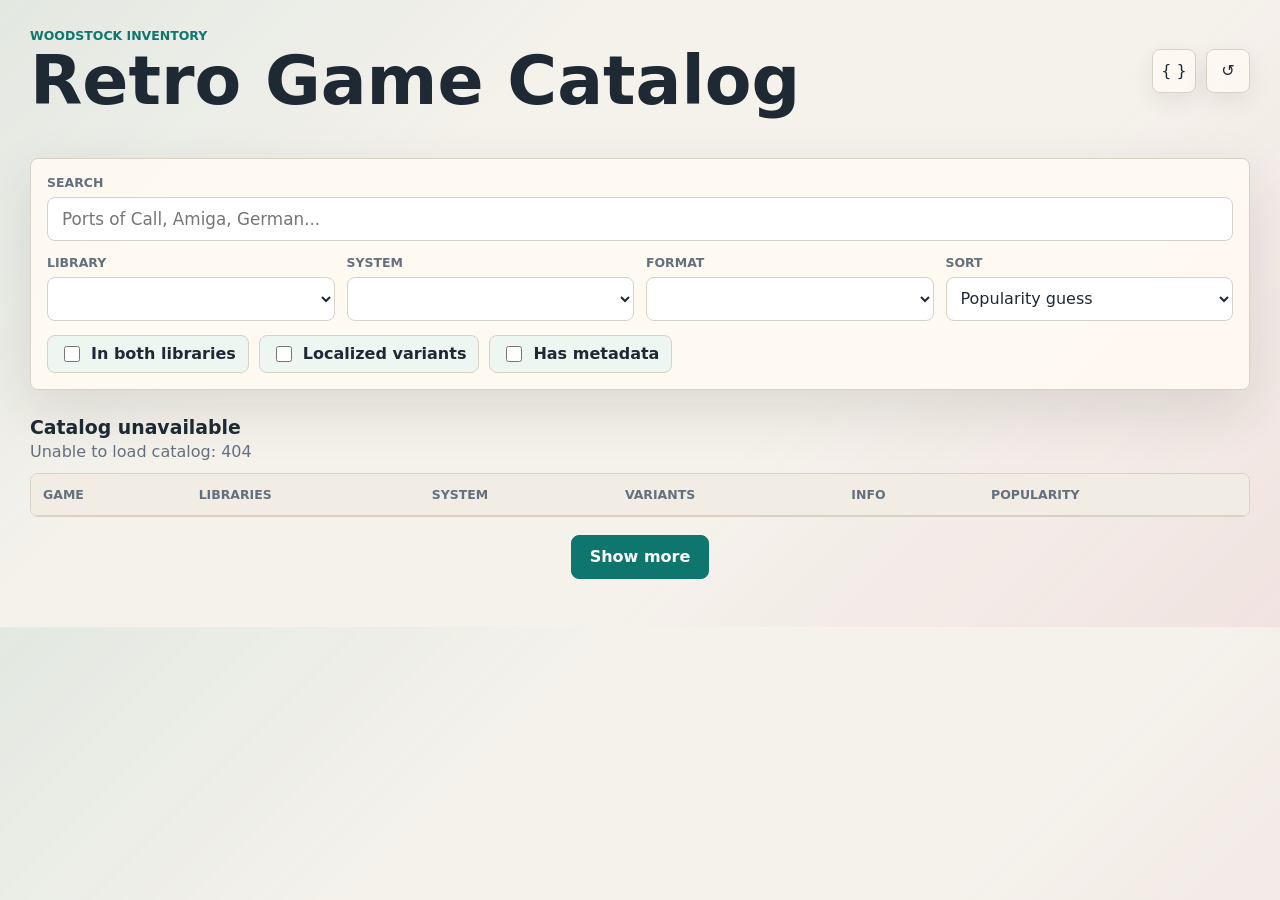
==== index.html @ 7c15be8e "Create retro game catalog app" ====
<!doctype html>
<html lang="en">
  <head>
    <meta charset="UTF-8" />
    <meta name="viewport" content="width=device-width, initial-scale=1.0" />
    <title>Retro Game Catalog</title>
    <link rel="stylesheet" href="./src/styles.css" />
  </head>
  <body>
    <main class="shell">
      <header class="topbar">
        <div>
          <p class="eyebrow">Woodstock inventory</p>
          <h1>Retro Game Catalog</h1>
        </div>
        <div class="top-actions">
          <a class="icon-link" href="./public/catalog.json" title="Open catalog JSON" aria-label="Open catalog JSON">
            <span aria-hidden="true">{ }</span>
          </a>
          <button class="icon-button" id="resetButton" type="button" title="Reset filters" aria-label="Reset filters">
            <span aria-hidden="true">↺</span>
          </button>
        </div>
      </header>

      <section class="stats" id="stats" aria-label="Catalog summary"></section>

      <section class="controls" aria-label="Catalog controls">
        <label class="search-box">
          <span>Search</span>
          <input id="searchInput" type="search" autocomplete="off" placeholder="Ports of Call, Amiga, German..." />
        </label>

        <div class="control-grid">
          <label>
            <span>Library</span>
            <select id="sourceSelect"></select>
          </label>
          <label>
            <span>System</span>
            <select id="platformSelect"></select>
          </label>
          <label>
            <span>Format</span>
            <select id="collectionSelect"></select>
          </label>
          <label>
            <span>Sort</span>
            <select id="sortSelect">
              <option value="popularity">Popularity guess</option>
              <option value="title">Title</option>
              <option value="libraries">Libraries</option>
              <option value="platform">Platform</option>
              <option value="variants">Variants</option>
              <option value="metadata">Metadata</option>
            </select>
          </label>
        </div>

        <div class="toggles">
          <label class="toggle">
            <input id="bothToggle" type="checkbox" />
            <span>In both libraries</span>
          </label>
          <label class="toggle">
            <input id="languageToggle" type="checkbox" />
            <span>Localized variants</span>
          </label>
          <label class="toggle">
            <input id="metadataToggle" type="checkbox" />
            <span>Has metadata</span>
          </label>
        </div>
      </section>

      <section class="result-head">
        <div>
          <h2 id="resultTitle">Games</h2>
          <p id="resultMeta"></p>
        </div>
      </section>

      <section class="games-table-wrap" aria-live="polite">
        <table class="games-table">
          <thead>
            <tr>
              <th>Game</th>
              <th>Libraries</th>
              <th>System</th>
              <th>Variants</th>
              <th>Info</th>
              <th>Popularity</th>
            </tr>
          </thead>
          <tbody id="games"></tbody>
        </table>
      </section>
      <div class="load-row">
        <button class="load-button" id="loadMoreButton" type="button">Show more</button>
      </div>
    </main>

    <template id="statTemplate">
      <article class="stat">
        <span></span>
        <strong></strong>
      </article>
    </template>

    <template id="gameTemplate">
      <tr class="game-row">
        <td class="game-cell">
          <details>
            <summary>
              <strong></strong>
              <span class="game-note"></span>
            </summary>
            <div class="variant-list"></div>
          </details>
        </td>
        <td class="library-cell"></td>
        <td class="system-cell"></td>
        <td class="variant-cell"></td>
        <td class="metadata-cell"></td>
        <td class="popularity-cell"></td>
      </tr>
    </template>

    <script type="module" src="./src/app.js"></script>
  </body>
</html>
---- src/styles.css ----
:root {
  color-scheme: light;
  --bg: #f5f2ec;
  --ink: #1f2933;
  --muted: #64707d;
  --line: #d8d1c5;
  --panel: #fffaf2;
  --panel-2: #eef6f2;
  --accent: #0f766e;
  --accent-2: #b8325f;
  --accent-3: #5b6ee1;
  --shadow: 0 20px 55px rgba(41, 38, 32, 0.12);
  font-family:
    Inter, ui-sans-serif, system-ui, -apple-system, BlinkMacSystemFont, "Segoe UI", sans-serif;
}

* {
  box-sizing: border-box;
}

body {
  min-width: 320px;
  margin: 0;
  background:
    linear-gradient(135deg, rgba(15, 118, 110, 0.08), transparent 28rem),
    linear-gradient(315deg, rgba(184, 50, 95, 0.08), transparent 32rem),
    var(--bg);
  color: var(--ink);
}

button,
input,
select {
  font: inherit;
}

.shell {
  width: min(1220px, calc(100% - 32px));
  margin: 0 auto;
  padding: 28px 0 48px;
}

.topbar,
.result-head {
  display: flex;
  align-items: center;
  justify-content: space-between;
  gap: 18px;
}

.eyebrow {
  margin: 0 0 6px;
  color: var(--accent);
  font-size: 0.78rem;
  font-weight: 800;
  letter-spacing: 0;
  text-transform: uppercase;
}

h1,
h2,
h3,
p {
  margin: 0;
}

h1 {
  font-size: 4.25rem;
  line-height: 0.95;
}

h2 {
  font-size: 1.18rem;
}

.top-actions {
  display: flex;
  gap: 10px;
}

.icon-button,
.icon-link {
  display: inline-grid;
  width: 44px;
  height: 44px;
  place-items: center;
  border: 1px solid var(--line);
  border-radius: 8px;
  background: rgba(255, 250, 242, 0.85);
  color: var(--ink);
  box-shadow: 0 8px 22px rgba(41, 38, 32, 0.08);
  cursor: pointer;
  text-decoration: none;
}

.icon-button:hover,
.icon-link:hover {
  border-color: var(--accent);
  color: var(--accent);
}

.stats {
  display: grid;
  grid-template-columns: repeat(5, minmax(0, 1fr));
  gap: 12px;
  margin: 26px 0 18px;
}

.stat {
  min-height: 92px;
  padding: 16px;
  border: 1px solid var(--line);
  border-radius: 8px;
  background: rgba(255, 250, 242, 0.8);
  box-shadow: var(--shadow);
}

.stat span {
  display: block;
  color: var(--muted);
  font-size: 0.78rem;
  font-weight: 750;
  text-transform: uppercase;
}

.stat strong {
  display: block;
  margin-top: 8px;
  font-size: 2.1rem;
}

.controls {
  padding: 16px;
  border: 1px solid var(--line);
  border-radius: 8px;
  background: rgba(255, 250, 242, 0.92);
  box-shadow: var(--shadow);
}

.search-box,
.control-grid label {
  display: grid;
  gap: 7px;
}

.search-box span,
.control-grid span {
  color: var(--muted);
  font-size: 0.78rem;
  font-weight: 800;
  text-transform: uppercase;
}

input[type="search"],
select {
  width: 100%;
  min-height: 44px;
  border: 1px solid var(--line);
  border-radius: 8px;
  background: white;
  color: var(--ink);
}

input[type="search"] {
  padding: 0 14px;
  font-size: 1.05rem;
}

select {
  padding: 0 10px;
}

.control-grid {
  display: grid;
  grid-template-columns: repeat(4, minmax(0, 1fr));
  gap: 12px;
  margin-top: 14px;
}

.toggles {
  display: flex;
  flex-wrap: wrap;
  gap: 10px;
  margin-top: 14px;
}

.toggle {
  display: inline-flex;
  min-height: 38px;
  align-items: center;
  gap: 8px;
  padding: 0 12px;
  border: 1px solid var(--line);
  border-radius: 8px;
  background: var(--panel-2);
  color: var(--ink);
  font-weight: 700;
}

.toggle input {
  width: 16px;
  height: 16px;
  accent-color: var(--accent);
}

.result-head {
  margin: 26px 0 12px;
}

#resultMeta {
  margin-top: 4px;
  color: var(--muted);
}

.games-table-wrap {
  overflow-x: auto;
  border: 1px solid var(--line);
  border-radius: 8px;
  background: rgba(255, 250, 242, 0.82);
}

.games-table {
  width: 100%;
  min-width: 980px;
  border-collapse: collapse;
}

.games-table th,
.games-table td {
  padding: 13px 12px;
  border-bottom: 1px solid var(--line);
  text-align: left;
  vertical-align: top;
}

.games-table th {
  position: sticky;
  top: 0;
  z-index: 1;
  background: #f1ece4;
  color: var(--muted);
  font-size: 0.78rem;
  font-weight: 850;
  text-transform: uppercase;
}

.games-table tr:hover td {
  background: rgba(255, 255, 255, 0.52);
}

.game-cell {
  min-width: 300px;
}

details summary {
  display: flex;
  align-items: baseline;
  gap: 9px;
  cursor: pointer;
  list-style: none;
}

details summary::-webkit-details-marker {
  display: none;
}

details summary::before {
  content: "▸";
  color: var(--accent);
  font-size: 0.85rem;
}

details[open] summary::before {
  content: "▾";
}

summary strong {
  overflow-wrap: anywhere;
}

.game-note {
  color: var(--muted);
  font-size: 0.82rem;
  white-space: nowrap;
}

.variant-list {
  display: grid;
  gap: 8px;
  margin-top: 12px;
}

.game-info {
  display: grid;
  gap: 12px;
  padding: 12px;
  border: 1px solid rgba(15, 118, 110, 0.22);
  border-radius: 8px;
  background: rgba(255, 255, 255, 0.56);
}

.external-link {
  width: fit-content;
  color: var(--accent);
  font-weight: 850;
  text-decoration: none;
}

.external-link:hover {
  text-decoration: underline;
}

.description-block {
  display: grid;
  gap: 8px;
  max-width: 760px;
}

.description-block h4 {
  margin: 0;
  color: var(--muted);
  font-size: 0.78rem;
  text-transform: uppercase;
}

.description-block p {
  color: #354250;
  font-size: 0.88rem;
  line-height: 1.45;
}

.variant-row {
  display: grid;
  gap: 3px;
  padding: 9px 10px;
  border-left: 3px solid rgba(15, 118, 110, 0.28);
  background: rgba(238, 246, 242, 0.65);
}

.variant-row strong {
  font-size: 0.9rem;
}

.variant-row span {
  color: var(--muted);
  font-size: 0.78rem;
}

.variant-row code {
  color: #596674;
  font-family: "SFMono-Regular", Consolas, "Liberation Mono", monospace;
  font-size: 0.74rem;
  overflow-wrap: anywhere;
}

.library-cell,
.system-cell,
.variant-cell,
.metadata-cell {
  display: flex;
  flex-wrap: wrap;
  gap: 6px;
}

.metadata-cell {
  max-width: 360px;
}

.badge {
  display: inline-flex;
  min-height: 24px;
  align-items: center;
  padding: 2px 8px;
  border-radius: 999px;
  background: #e9e3d8;
  color: #303842;
  font-size: 0.74rem;
  font-weight: 800;
  white-space: nowrap;
}

.badge.source-batocera {
  background: #dff2ef;
  color: #075c55;
}

.badge.source-pimiga {
  background: #f7dce6;
  color: #8e1d45;
}

.badge.both {
  background: #e3e6ff;
  color: #3443a4;
}

.badge.external {
  background: #e8f4ff;
  color: #185a91;
}

.empty {
  padding: 28px;
  border: 1px dashed var(--line);
  border-radius: 8px;
  background: rgba(255, 250, 242, 0.75);
  color: var(--muted);
}

.load-row {
  display: flex;
  justify-content: center;
  margin-top: 18px;
}

.load-button {
  min-height: 44px;
  padding: 0 18px;
  border: 1px solid var(--accent);
  border-radius: 8px;
  background: var(--accent);
  color: white;
  font-weight: 800;
  cursor: pointer;
}

.load-button:hover {
  background: #0b5f59;
}

.load-button[hidden] {
  display: none;
}

@media (max-width: 860px) {
  .shell {
    width: min(100% - 20px, 1220px);
    padding-top: 18px;
  }

  .topbar,
  .result-head {
    align-items: flex-start;
  }

  h1 {
    font-size: 2.35rem;
  }

  .stat strong {
    font-size: 1.75rem;
  }

  .stats,
  .control-grid {
    grid-template-columns: 1fr;
  }

  .games-table {
    min-width: 780px;
  }
}
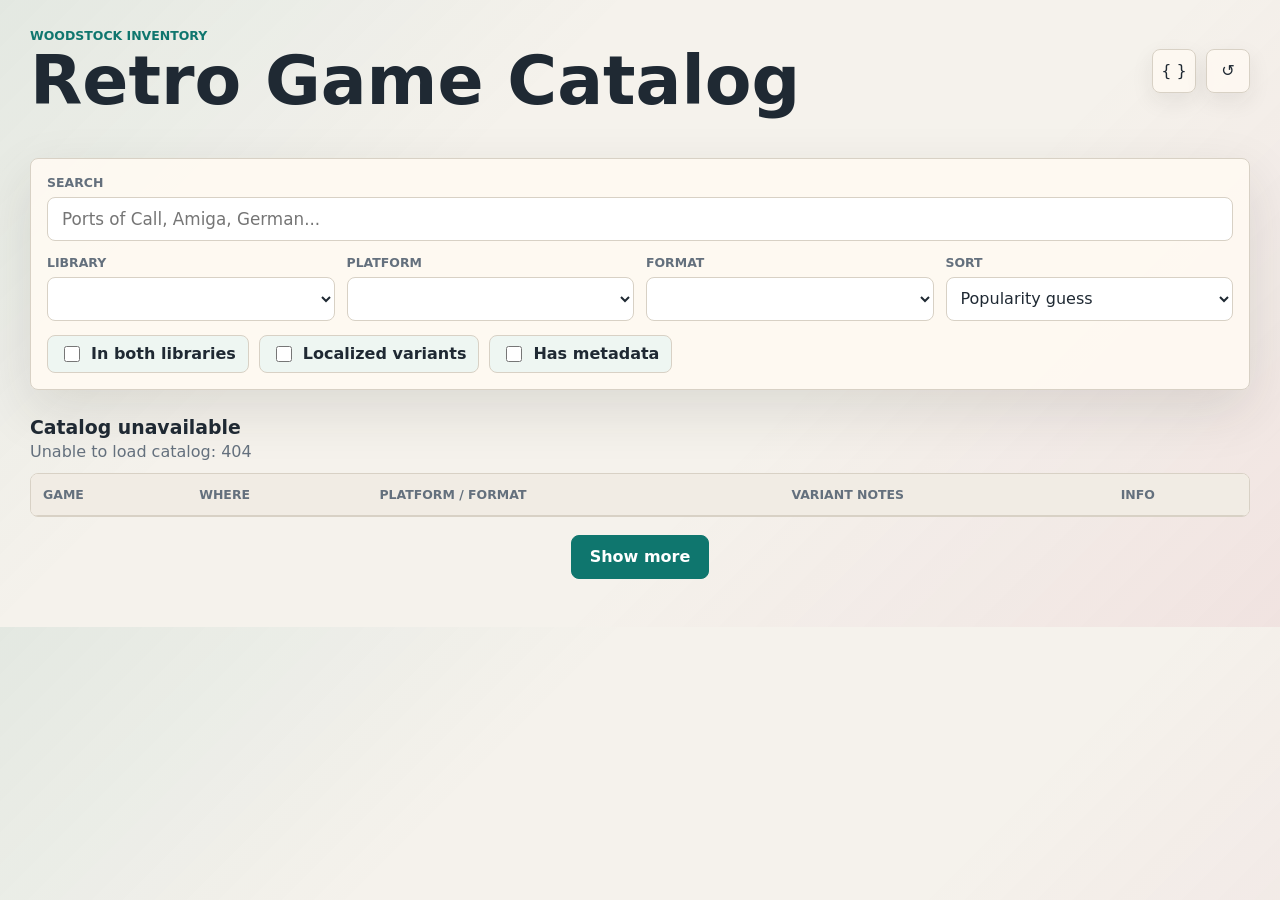
==== commit 451d3fa8: "Optimize catalog loading and simplify table" ====
--- a/index.html
+++ b/index.html
@@ -37,7 +37,7 @@
             <select id="sourceSelect"></select>
           </label>
           <label>
-            <span>System</span>
+            <span>Platform</span>
             <select id="platformSelect"></select>
           </label>
           <label>
@@ -85,11 +85,10 @@
           <thead>
             <tr>
               <th>Game</th>
-              <th>Libraries</th>
-              <th>System</th>
-              <th>Variants</th>
+              <th>Where</th>
+              <th>Platform / format</th>
+              <th>Variant notes</th>
               <th>Info</th>
-              <th>Popularity</th>
             </tr>
           </thead>
           <tbody id="games"></tbody>
@@ -119,10 +118,9 @@
           </details>
         </td>
         <td class="library-cell"></td>
-        <td class="system-cell"></td>
+        <td class="platform-format-cell"></td>
         <td class="variant-cell"></td>
-        <td class="metadata-cell"></td>
-        <td class="popularity-cell"></td>
+        <td class="info-cell"></td>
       </tr>
     </template>
 
--- a/src/styles.css
+++ b/src/styles.css
@@ -221,7 +221,7 @@
 
 .games-table {
   width: 100%;
-  min-width: 980px;
+  min-width: 900px;
   border-collapse: collapse;
 }
 
@@ -354,16 +354,21 @@
 }
 
 .library-cell,
-.system-cell,
+.platform-format-cell,
 .variant-cell,
-.metadata-cell {
+.info-cell {
   display: flex;
   flex-wrap: wrap;
   gap: 6px;
 }
 
-.metadata-cell {
+.info-cell {
   max-width: 360px;
+}
+
+.detail-loading {
+  color: var(--muted);
+  font-size: 0.86rem;
 }
 
 .badge {
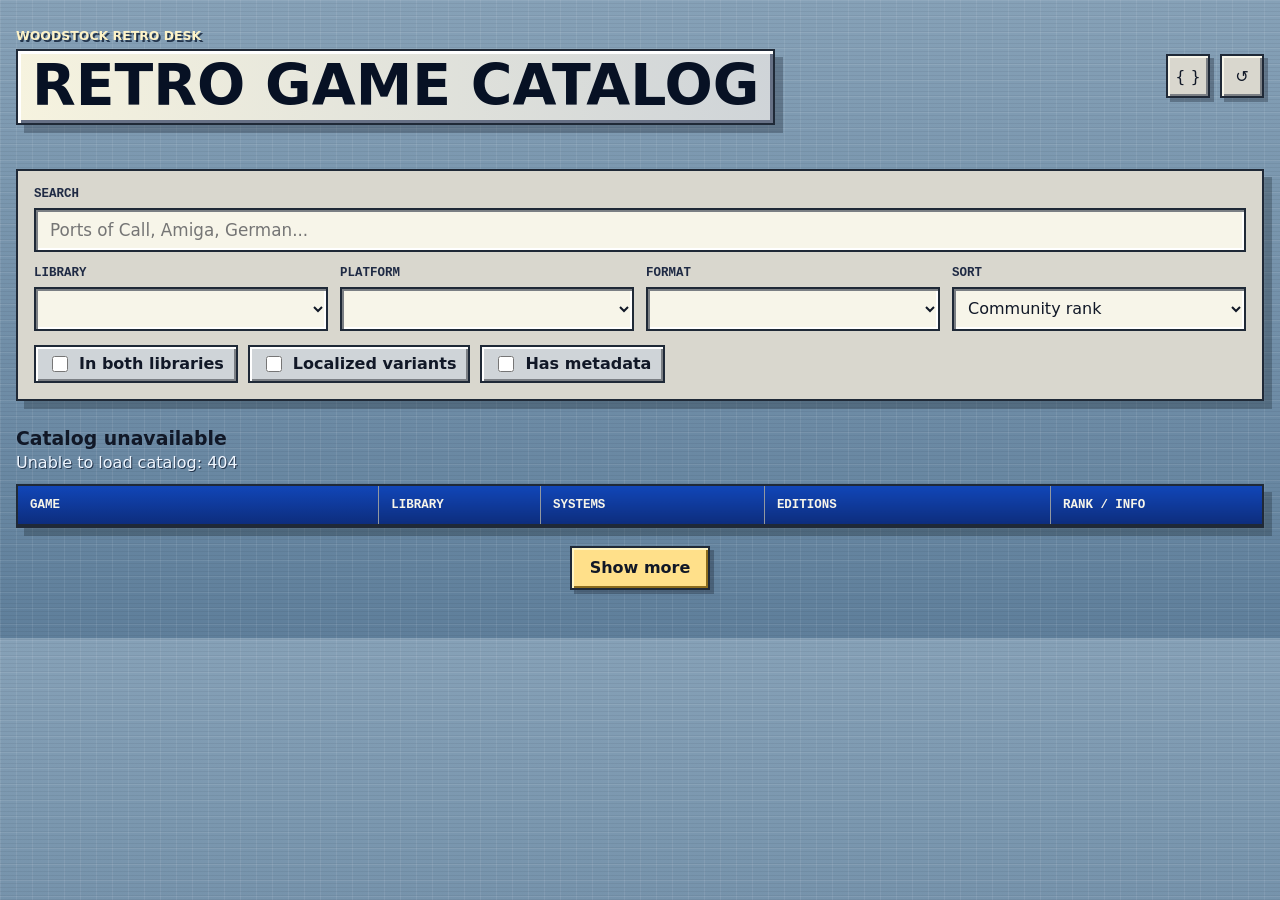
==== commit 05db9f98: "Add community ranks and retro catalog UI" ====
--- a/index.html
+++ b/index.html
@@ -10,7 +10,7 @@
     <main class="shell">
       <header class="topbar">
         <div>
-          <p class="eyebrow">Woodstock inventory</p>
+          <p class="eyebrow">Woodstock retro desk</p>
           <h1>Retro Game Catalog</h1>
         </div>
         <div class="top-actions">
@@ -47,7 +47,7 @@
           <label>
             <span>Sort</span>
             <select id="sortSelect">
-              <option value="popularity">Popularity guess</option>
+              <option value="popularity">Community rank</option>
               <option value="title">Title</option>
               <option value="libraries">Libraries</option>
               <option value="platform">Platform</option>
@@ -85,10 +85,10 @@
           <thead>
             <tr>
               <th>Game</th>
-              <th>Where</th>
-              <th>Platform / format</th>
-              <th>Variant notes</th>
-              <th>Info</th>
+              <th>Library</th>
+              <th>Systems</th>
+              <th>Editions</th>
+              <th>Rank / Info</th>
             </tr>
           </thead>
           <tbody id="games"></tbody>
@@ -114,13 +114,17 @@
               <strong></strong>
               <span class="game-note"></span>
             </summary>
-            <div class="variant-list"></div>
           </details>
         </td>
-        <td class="library-cell"></td>
-        <td class="platform-format-cell"></td>
-        <td class="variant-cell"></td>
-        <td class="info-cell"></td>
+        <td class="library-cell chip-cell"></td>
+        <td class="systems-cell chip-cell"></td>
+        <td class="editions-cell chip-cell"></td>
+        <td class="rank-cell chip-cell"></td>
+      </tr>
+      <tr class="detail-row" hidden>
+        <td colspan="5">
+          <div class="variant-list"></div>
+        </td>
       </tr>
     </template>
 
--- a/src/styles.css
+++ b/src/styles.css
@@ -1,17 +1,21 @@
 :root {
   color-scheme: light;
-  --bg: #f5f2ec;
-  --ink: #1f2933;
-  --muted: #64707d;
-  --line: #d8d1c5;
-  --panel: #fffaf2;
-  --panel-2: #eef6f2;
-  --accent: #0f766e;
-  --accent-2: #b8325f;
-  --accent-3: #5b6ee1;
-  --shadow: 0 20px 55px rgba(41, 38, 32, 0.12);
+  --bg: #86a1b7;
+  --desk: #5f7f9b;
+  --ink: #111827;
+  --muted: #38495b;
+  --line: #1f2937;
+  --panel: #d9d7ce;
+  --panel-hi: #f7f5e9;
+  --panel-lo: #7b7f84;
+  --blue: #1d4ed8;
+  --cyan: #00a7b7;
+  --orange: #f28c28;
+  --magenta: #b83280;
+  --green: #1f8a5b;
+  --shadow: 8px 8px 0 rgba(21, 29, 39, 0.28);
   font-family:
-    Inter, ui-sans-serif, system-ui, -apple-system, BlinkMacSystemFont, "Segoe UI", sans-serif;
+    "Avenir Next", Inter, ui-sans-serif, system-ui, -apple-system, BlinkMacSystemFont, "Segoe UI", sans-serif;
 }
 
 * {
@@ -22,10 +26,20 @@
   min-width: 320px;
   margin: 0;
   background:
-    linear-gradient(135deg, rgba(15, 118, 110, 0.08), transparent 28rem),
-    linear-gradient(315deg, rgba(184, 50, 95, 0.08), transparent 32rem),
-    var(--bg);
+    linear-gradient(rgba(255, 255, 255, 0.08) 1px, transparent 1px),
+    linear-gradient(90deg, rgba(255, 255, 255, 0.08) 1px, transparent 1px),
+    linear-gradient(180deg, var(--bg), var(--desk));
+  background-size: 16px 16px, 16px 16px, auto;
   color: var(--ink);
+}
+
+body::before {
+  position: fixed;
+  inset: 0;
+  z-index: -1;
+  pointer-events: none;
+  content: "";
+  background: repeating-linear-gradient(0deg, rgba(17, 24, 39, 0.06), rgba(17, 24, 39, 0.06) 1px, transparent 1px, transparent 4px);
 }
 
 button,
@@ -35,7 +49,7 @@
 }
 
 .shell {
-  width: min(1220px, calc(100% - 32px));
+  width: min(1280px, calc(100% - 32px));
   margin: 0 auto;
   padding: 28px 0 48px;
 }
@@ -50,11 +64,12 @@
 
 .eyebrow {
   margin: 0 0 6px;
-  color: var(--accent);
+  color: #fef3c7;
   font-size: 0.78rem;
   font-weight: 800;
   letter-spacing: 0;
   text-transform: uppercase;
+  text-shadow: 2px 2px 0 #24364d;
 }
 
 h1,
@@ -65,8 +80,18 @@
 }
 
 h1 {
-  font-size: 4.25rem;
+  width: fit-content;
+  padding: 8px 14px 10px;
+  border: 2px solid var(--line);
+  background: linear-gradient(90deg, #f6f3df, #cfd4d8);
+  box-shadow:
+    inset 3px 3px 0 #fff,
+    inset -3px -3px 0 #667085,
+    8px 8px 0 rgba(17, 24, 39, 0.28);
+  color: #071124;
+  font-size: 3.55rem;
   line-height: 0.95;
+  text-transform: uppercase;
 }
 
 h2 {
@@ -84,19 +109,22 @@
   width: 44px;
   height: 44px;
   place-items: center;
-  border: 1px solid var(--line);
-  border-radius: 8px;
-  background: rgba(255, 250, 242, 0.85);
+  border: 2px solid var(--line);
+  border-radius: 0;
+  background: var(--panel);
   color: var(--ink);
-  box-shadow: 0 8px 22px rgba(41, 38, 32, 0.08);
+  box-shadow:
+    inset 2px 2px 0 var(--panel-hi),
+    inset -2px -2px 0 var(--panel-lo),
+    4px 4px 0 rgba(17, 24, 39, 0.3);
   cursor: pointer;
   text-decoration: none;
 }
 
 .icon-button:hover,
 .icon-link:hover {
-  border-color: var(--accent);
-  color: var(--accent);
+  background: #ffe08a;
+  color: #111827;
 }
 
 .stats {
@@ -109,18 +137,19 @@
 .stat {
   min-height: 92px;
   padding: 16px;
-  border: 1px solid var(--line);
-  border-radius: 8px;
-  background: rgba(255, 250, 242, 0.8);
+  border: 2px solid var(--line);
+  border-radius: 0;
+  background: var(--panel);
   box-shadow: var(--shadow);
 }
 
 .stat span {
   display: block;
-  color: var(--muted);
+  color: #1f2a44;
   font-size: 0.78rem;
   font-weight: 750;
   text-transform: uppercase;
+  font-family: "SFMono-Regular", Consolas, "Liberation Mono", monospace;
 }
 
 .stat strong {
@@ -131,9 +160,9 @@
 
 .controls {
   padding: 16px;
-  border: 1px solid var(--line);
-  border-radius: 8px;
-  background: rgba(255, 250, 242, 0.92);
+  border: 2px solid var(--line);
+  border-radius: 0;
+  background: var(--panel);
   box-shadow: var(--shadow);
 }
 
@@ -145,20 +174,24 @@
 
 .search-box span,
 .control-grid span {
-  color: var(--muted);
+  color: #1f2a44;
   font-size: 0.78rem;
   font-weight: 800;
   text-transform: uppercase;
+  font-family: "SFMono-Regular", Consolas, "Liberation Mono", monospace;
 }
 
 input[type="search"],
 select {
   width: 100%;
   min-height: 44px;
-  border: 1px solid var(--line);
-  border-radius: 8px;
-  background: white;
+  border: 2px solid var(--line);
+  border-radius: 0;
+  background: #f7f5e9;
   color: var(--ink);
+  box-shadow:
+    inset 2px 2px 0 #7b7f84,
+    inset -2px -2px 0 #fff;
 }
 
 input[type="search"] {
@@ -190,17 +223,20 @@
   align-items: center;
   gap: 8px;
   padding: 0 12px;
-  border: 1px solid var(--line);
-  border-radius: 8px;
-  background: var(--panel-2);
+  border: 2px solid var(--line);
+  border-radius: 0;
+  background: #cfd4d8;
   color: var(--ink);
   font-weight: 700;
+  box-shadow:
+    inset 2px 2px 0 #fff,
+    inset -2px -2px 0 #7b7f84;
 }
 
 .toggle input {
   width: 16px;
   height: 16px;
-  accent-color: var(--accent);
+  accent-color: var(--blue);
 }
 
 .result-head {
@@ -209,47 +245,83 @@
 
 #resultMeta {
   margin-top: 4px;
-  color: var(--muted);
+  color: #eff6ff;
+  text-shadow: 1px 1px 0 #24364d;
 }
 
 .games-table-wrap {
   overflow-x: auto;
-  border: 1px solid var(--line);
-  border-radius: 8px;
-  background: rgba(255, 250, 242, 0.82);
+  border: 2px solid var(--line);
+  border-radius: 0;
+  background: var(--panel);
+  box-shadow: var(--shadow);
 }
 
 .games-table {
   width: 100%;
-  min-width: 900px;
+  min-width: 980px;
   border-collapse: collapse;
+  table-layout: fixed;
+}
+
+.games-table th:nth-child(1),
+.games-table td:nth-child(1) {
+  width: 29%;
+}
+
+.games-table th:nth-child(2),
+.games-table td:nth-child(2) {
+  width: 13%;
+}
+
+.games-table th:nth-child(3),
+.games-table td:nth-child(3) {
+  width: 18%;
+}
+
+.games-table th:nth-child(4),
+.games-table td:nth-child(4) {
+  width: 23%;
+}
+
+.games-table th:nth-child(5),
+.games-table td:nth-child(5) {
+  width: 17%;
 }
 
 .games-table th,
 .games-table td {
-  padding: 13px 12px;
-  border-bottom: 1px solid var(--line);
+  padding: 12px;
+  border-right: 1px solid #9298a0;
+  border-bottom: 2px solid #9298a0;
   text-align: left;
   vertical-align: top;
+}
+
+.games-table th:last-child,
+.games-table td:last-child {
+  border-right: 0;
 }
 
 .games-table th {
   position: sticky;
   top: 0;
   z-index: 1;
-  background: #f1ece4;
-  color: var(--muted);
+  border-bottom-color: var(--line);
+  background: linear-gradient(180deg, #1146b8, #0d2d7d);
+  color: #f7f5e9;
   font-size: 0.78rem;
   font-weight: 850;
   text-transform: uppercase;
+  font-family: "SFMono-Regular", Consolas, "Liberation Mono", monospace;
 }
 
 .games-table tr:hover td {
-  background: rgba(255, 255, 255, 0.52);
+  background: rgba(255, 224, 138, 0.42);
 }
 
 .game-cell {
-  min-width: 300px;
+  min-width: 260px;
 }
 
 details summary {
@@ -266,7 +338,7 @@
 
 details summary::before {
   content: "▸";
-  color: var(--accent);
+  color: var(--blue);
   font-size: 0.85rem;
 }
 
@@ -282,26 +354,39 @@
   color: var(--muted);
   font-size: 0.82rem;
   white-space: nowrap;
+  font-family: "SFMono-Regular", Consolas, "Liberation Mono", monospace;
 }
 
 .variant-list {
   display: grid;
   gap: 8px;
-  margin-top: 12px;
+  margin: 0;
+}
+
+.detail-row td {
+  padding: 14px 16px 18px;
+  background: #c4ccd3;
+}
+
+.detail-row[hidden] {
+  display: none;
 }
 
 .game-info {
   display: grid;
   gap: 12px;
   padding: 12px;
-  border: 1px solid rgba(15, 118, 110, 0.22);
-  border-radius: 8px;
-  background: rgba(255, 255, 255, 0.56);
+  border: 2px solid var(--line);
+  border-radius: 0;
+  background: #f7f5e9;
+  box-shadow:
+    inset 2px 2px 0 #fff,
+    inset -2px -2px 0 #8b9096;
 }
 
 .external-link {
   width: fit-content;
-  color: var(--accent);
+  color: var(--blue);
   font-weight: 850;
   text-decoration: none;
 }
@@ -313,7 +398,7 @@
 .description-block {
   display: grid;
   gap: 8px;
-  max-width: 760px;
+  max-width: 920px;
 }
 
 .description-block h4 {
@@ -333,8 +418,8 @@
   display: grid;
   gap: 3px;
   padding: 9px 10px;
-  border-left: 3px solid rgba(15, 118, 110, 0.28);
-  background: rgba(238, 246, 242, 0.65);
+  border-left: 4px solid var(--orange);
+  background: #ece9dc;
 }
 
 .variant-row strong {
@@ -353,16 +438,15 @@
   overflow-wrap: anywhere;
 }
 
-.library-cell,
-.platform-format-cell,
-.variant-cell,
-.info-cell {
-  display: flex;
-  flex-wrap: wrap;
-  gap: 6px;
-}
-
-.info-cell {
+.chip-cell {
+  line-height: 1.9;
+}
+
+.chip-cell .badge {
+  margin: 0 5px 5px 0;
+}
+
+.rank-cell {
   max-width: 360px;
 }
 
@@ -375,40 +459,59 @@
   display: inline-flex;
   min-height: 24px;
   align-items: center;
+  border: 1px solid rgba(17, 24, 39, 0.52);
   padding: 2px 8px;
-  border-radius: 999px;
+  border-radius: 0;
   background: #e9e3d8;
   color: #303842;
   font-size: 0.74rem;
   font-weight: 800;
+  text-decoration: none;
   white-space: nowrap;
+  box-shadow:
+    inset 1px 1px 0 rgba(255, 255, 255, 0.8),
+    inset -1px -1px 0 rgba(17, 24, 39, 0.25);
 }
 
 .badge.source-batocera {
-  background: #dff2ef;
-  color: #075c55;
+  background: #9be7df;
+  color: #063f45;
 }
 
 .badge.source-pimiga {
-  background: #f7dce6;
-  color: #8e1d45;
+  background: #ffb5d4;
+  color: #651335;
 }
 
 .badge.both {
-  background: #e3e6ff;
-  color: #3443a4;
+  background: #ffe08a;
+  color: #5b3600;
 }
 
 .badge.external {
-  background: #e8f4ff;
-  color: #185a91;
+  background: #a7d8ff;
+  color: #123d64;
+}
+
+.badge.ranked {
+  background: #102a6a;
+  color: #fff7ce;
+}
+
+.badge.info {
+  background: #d9d7ce;
+  color: #24364d;
+}
+
+.badge:hover {
+  filter: brightness(1.05);
 }
 
 .empty {
   padding: 28px;
-  border: 1px dashed var(--line);
-  border-radius: 8px;
-  background: rgba(255, 250, 242, 0.75);
+  border: 2px dashed var(--line);
+  border-radius: 0;
+  background: var(--panel);
   color: var(--muted);
 }
 
@@ -421,16 +524,21 @@
 .load-button {
   min-height: 44px;
   padding: 0 18px;
-  border: 1px solid var(--accent);
-  border-radius: 8px;
-  background: var(--accent);
+  border: 2px solid var(--line);
+  border-radius: 0;
+  background: #ffe08a;
   color: white;
+  color: #111827;
   font-weight: 800;
   cursor: pointer;
+  box-shadow:
+    inset 2px 2px 0 #fff5c4,
+    inset -2px -2px 0 #8c6c1e,
+    4px 4px 0 rgba(17, 24, 39, 0.3);
 }
 
 .load-button:hover {
-  background: #0b5f59;
+  background: #ffbd5a;
 }
 
 .load-button[hidden] {
